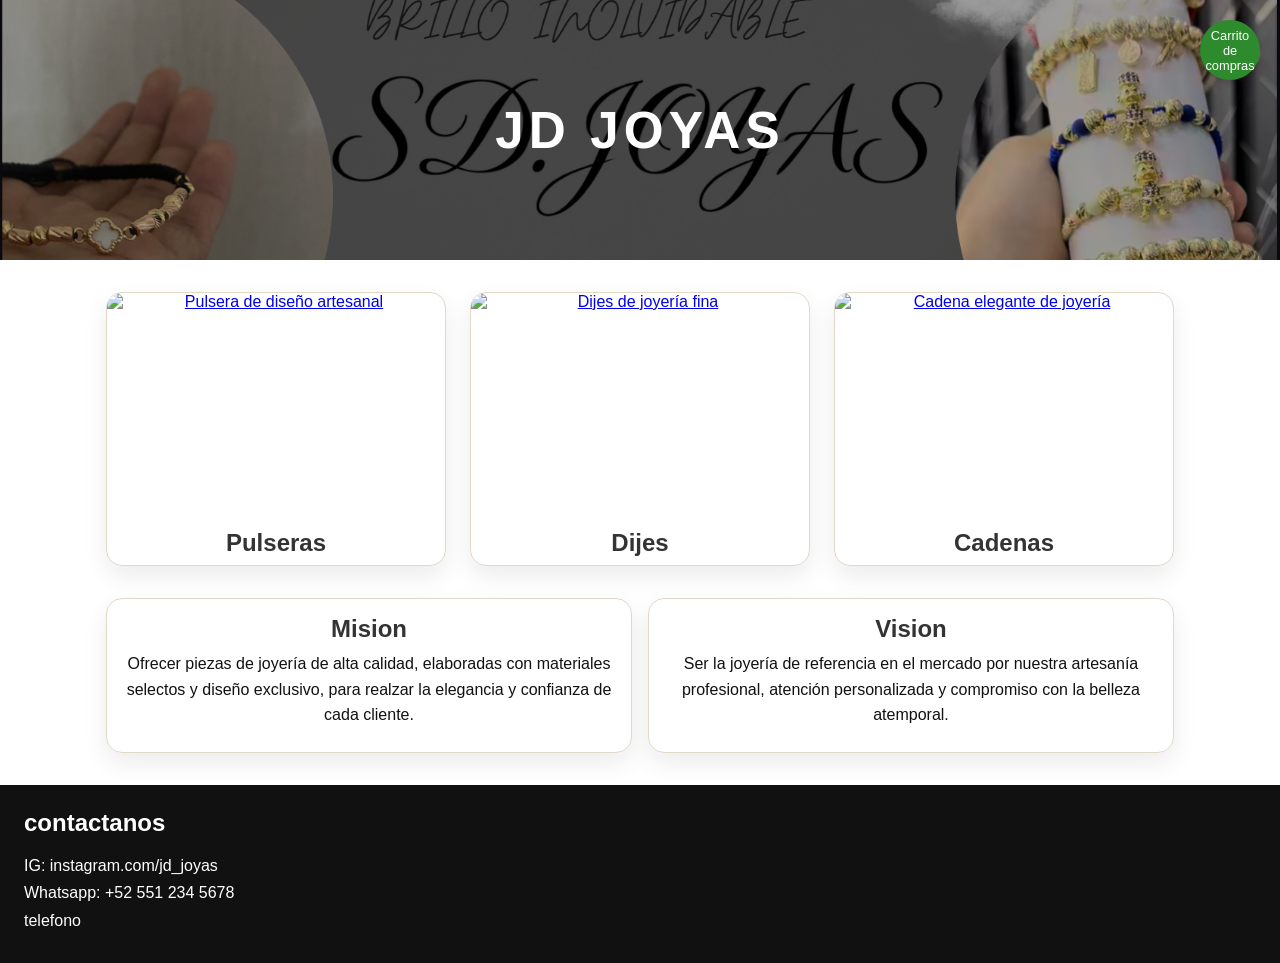
==== index.html @ 3b4cee5b "Add files via upload" ====
<!DOCTYPE html>
<html lang="en">
<head>
    <meta charset="UTF-8">
    <meta name="viewport" content="width=device-width, initial-scale=1.0">
    <title>JD Joyas</title>
    <link rel="stylesheet" href="Style.css">
</head>
<body>
    <header>
        <h1>Jd Joyas</h1>
        <button class="cart-button">Carrito de compras</button>
    </header>

    <main>
        <section>
            <article>
                <a href="pulseras/index.html">
                    <img src="https://th.bing.com/th/id/OIP.RUMwFuO3yNqTOf2bCgaKAgHaFV?w=207&h=149&c=7&r=0&o=7&dpr=1.1&pid=1.7&rm=3" alt="Pulsera de diseño artesanal">
                </a>
                <h2>pulseras</h2>
            </article>

            <article>
                <a href="dijes/index.html">
                    <img src="https://th.bing.com/th/id/OIP.oqOXFl1fdc5R7NaEpz6jbAHaEK?w=333&h=187&c=7&r=0&o=7&dpr=1.1&pid=1.7&rm=3" alt="Dijes de joyería fina">
                </a>
                <h2>dijes</h2>
            </article>

            <article>
                <a href="cadenas/index.html">
                    <img src="https://th.bing.com/th/id/OIP.CdmzSahfKK1O2Ea6IEVlBQHaHa?w=171&h=180&c=7&r=0&o=7&dpr=1.1&pid=1.7&rm=3" alt="Cadena elegante de joyería">
                </a>
                <h2>cadenas</h2>
            </article>
        </section>

        <section>
            <article>
                <h2>mision</h2>
                <p>Ofrecer piezas de joyería de alta calidad, elaboradas con materiales selectos y diseño exclusivo, para realzar la elegancia y confianza de cada cliente.</p>
            </article>

            <article>
                <h2>vision</h2>
                <p>Ser la joyería de referencia en el mercado por nuestra artesanía profesional, atención personalizada y compromiso con la belleza atemporal.</p>
            </article>
        </section>
    </main>

    <footer>
        <h2>contactanos</h2>
        <p><a href="https://www.instagram.com/jd_joyas" target="_blank" rel="noopener noreferrer">IG: instagram.com/jd_joyas</a></p>
        <p><a href="https://wa.me/525512345678?text=Hola%20JD%20Joyas" target="_blank" rel="noopener noreferrer">Whatsapp: +52 551 234 5678</a></p>
        <p>telefono</p>
    </footer>
</body>
</html>
---- Style.css ----
/* Estilo básico para JD Joyas */
:root {
    --fondo: #ffffff;
    --texto: #111111;
    --acento: white;
    --panel: rgba(0, 0, 0, 0.8);
    --blanco: #ffffff;
}

* {
    box-sizing: border-box;
}

html, body {
    margin: 0;
    padding: 0;
    font-family: Arial, Helvetica, sans-serif;
    background: var(--fondo);
    color: var(--texto);
}

body {
    min-height: 100vh;
}

header {
    background: linear-gradient(rgba(0,0,0,0.35), rgba(0,0,0,0.35)), url("img/Screenshot 2026-04-10 182547.png") center/cover no-repeat;
    min-height: 260px;
    display: flex;
    align-items: center;
    justify-content: center;
    text-align: center;
    color: var(--blanco);
    padding: 2rem 1rem;
}

header h1 {
    margin: 0;
    font-size: clamp(2rem, 4vw, 4rem);
    letter-spacing: 0.1em;
    text-transform: uppercase;
}

main {
    max-width: 1100px;
    margin: 2rem auto;
    padding: 0 1rem;
}

section {
    margin-bottom: 2rem;
}

section:first-of-type {
    display: grid;
    gap: 1.5rem;
    grid-template-columns: repeat(auto-fit, minmax(220px, 1fr));
}

article {
    background: rgba(255, 255, 255, 0.9);
    border: 1px solid #e1d8c8;
    border-radius: 16px;
    overflow: hidden;
    box-shadow: 0 10px 25px rgba(0,0,0,0.08);
    text-align: center;
    transition: transform 0.25s ease, box-shadow 0.25s ease;
}

article:hover {
    transform: translateY(-8px);
    box-shadow: 0 18px 35px rgba(0,0,0,0.12);
}

article img {
    width: 100%;
    display: block;
    object-fit: cover;
    min-height: 220px;
}

article h2 {
    margin: 1rem 0 0.5rem;
    color: var(--panel);
    text-transform: capitalize;
}

article p {
    margin: 0 1rem 1.5rem;
    line-height: 1.6;
}

section:nth-of-type(2) {
    display: grid;
    gap: 1rem;
    grid-template-columns: repeat(auto-fit, minmax(280px, 1fr));
}

.gallery h2 {
    grid-column: 1 / -1;
    margin: 0 0 1rem;
    font-size: 1.7rem;
    color: var(--panel);
}

.price-green {
    color: #2d8a2d;
    font-weight: 700;
    margin-bottom: 1rem;
}

footer:last-of-type {
    background: var(--texto);
    color: var(--fondo);
    padding: 1.5rem;
}

footer:last-of-type h2 {
    margin-top: 0;
}

footer:last-of-type p {
    margin: 0.6rem 0;
}

footer:last-of-type a {
    color: var(--acento);
    text-decoration: none;
}

footer:last-of-type a:hover {
    text-decoration: underline;
}

.cart-button {
    background-color: #2d8a2d;
    color: white;
    border: none;
    border-radius: 50%;
    width: 60px;
    height: 60px;
    font-size: 0.8rem;
    cursor: pointer;
    display: flex;
    align-items: center;
    justify-content: center;
    text-align: center;
    position: absolute;
    top: 20px;
    right: 20px;
    box-shadow: 0 4px 8px rgba(0,0,0,0.2);
}

.cart-button:hover {
    background-color: #1e5e1e;
}
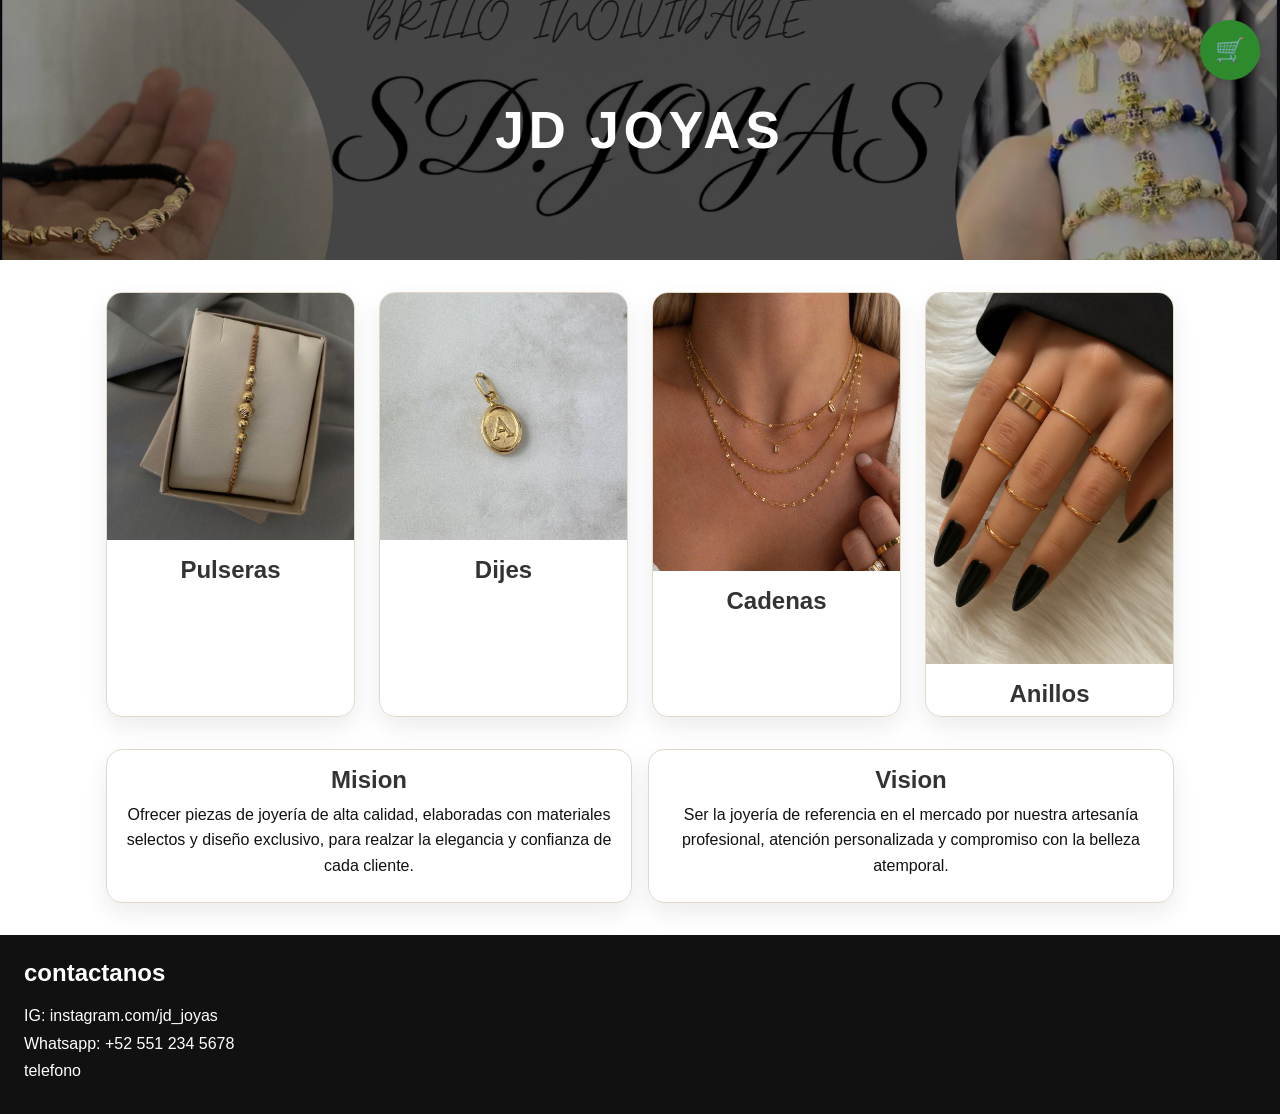
==== commit 74bc12c6: "Add files via upload" ====
--- a/index.html
+++ b/index.html
@@ -9,30 +9,37 @@
 <body>
     <header>
         <h1>Jd Joyas</h1>
-        <button class="cart-button">Carrito de compras</button>
+        <button class="cart-button">🛒</button>
     </header>
 
     <main>
         <section>
             <article>
                 <a href="pulseras/index.html">
-                    <img src="https://th.bing.com/th/id/OIP.RUMwFuO3yNqTOf2bCgaKAgHaFV?w=207&h=149&c=7&r=0&o=7&dpr=1.1&pid=1.7&rm=3" alt="Pulsera de diseño artesanal">
+                    <img src="../img/manilla1.jpeg" alt="Pulsera de diseño artesanal">
                 </a>
                 <h2>pulseras</h2>
             </article>
 
             <article>
                 <a href="dijes/index.html">
-                    <img src="https://th.bing.com/th/id/OIP.oqOXFl1fdc5R7NaEpz6jbAHaEK?w=333&h=187&c=7&r=0&o=7&dpr=1.1&pid=1.7&rm=3" alt="Dijes de joyería fina">
+                    <img src="../img/dijes1.jpeg" alt="Dijes de joyería fina">
                 </a>
                 <h2>dijes</h2>
             </article>
 
             <article>
                 <a href="cadenas/index.html">
-                    <img src="https://th.bing.com/th/id/OIP.CdmzSahfKK1O2Ea6IEVlBQHaHa?w=171&h=180&c=7&r=0&o=7&dpr=1.1&pid=1.7&rm=3" alt="Cadena elegante de joyería">
+                    <img src="../img/collar3.jpeg" alt="Cadena elegante de joyería">
                 </a>
                 <h2>cadenas</h2>
+            </article>
+
+            <article>
+                <a href="anillos/index.html">
+                    <img src="../img/anillo4.jpeg" alt="Anillos de joyería fina">
+                </a>
+                <h2>anillos</h2>
             </article>
         </section>
 
--- a/Style.css
+++ b/Style.css
@@ -24,7 +24,7 @@
 }
 
 header {
-    background: linear-gradient(rgba(0,0,0,0.35), rgba(0,0,0,0.35)), url("img/Screenshot 2026-04-10 182547.png") center/cover no-repeat;
+    background: linear-gradient(rgba(0,0,0,0.35), rgba(0,0,0,0.35)), url("img/header.png") center/cover no-repeat;
     min-height: 260px;
     display: flex;
     align-items: center;
@@ -139,7 +139,7 @@
     border-radius: 50%;
     width: 60px;
     height: 60px;
-    font-size: 0.8rem;
+    font-size: 1.5rem;
     cursor: pointer;
     display: flex;
     align-items: center;
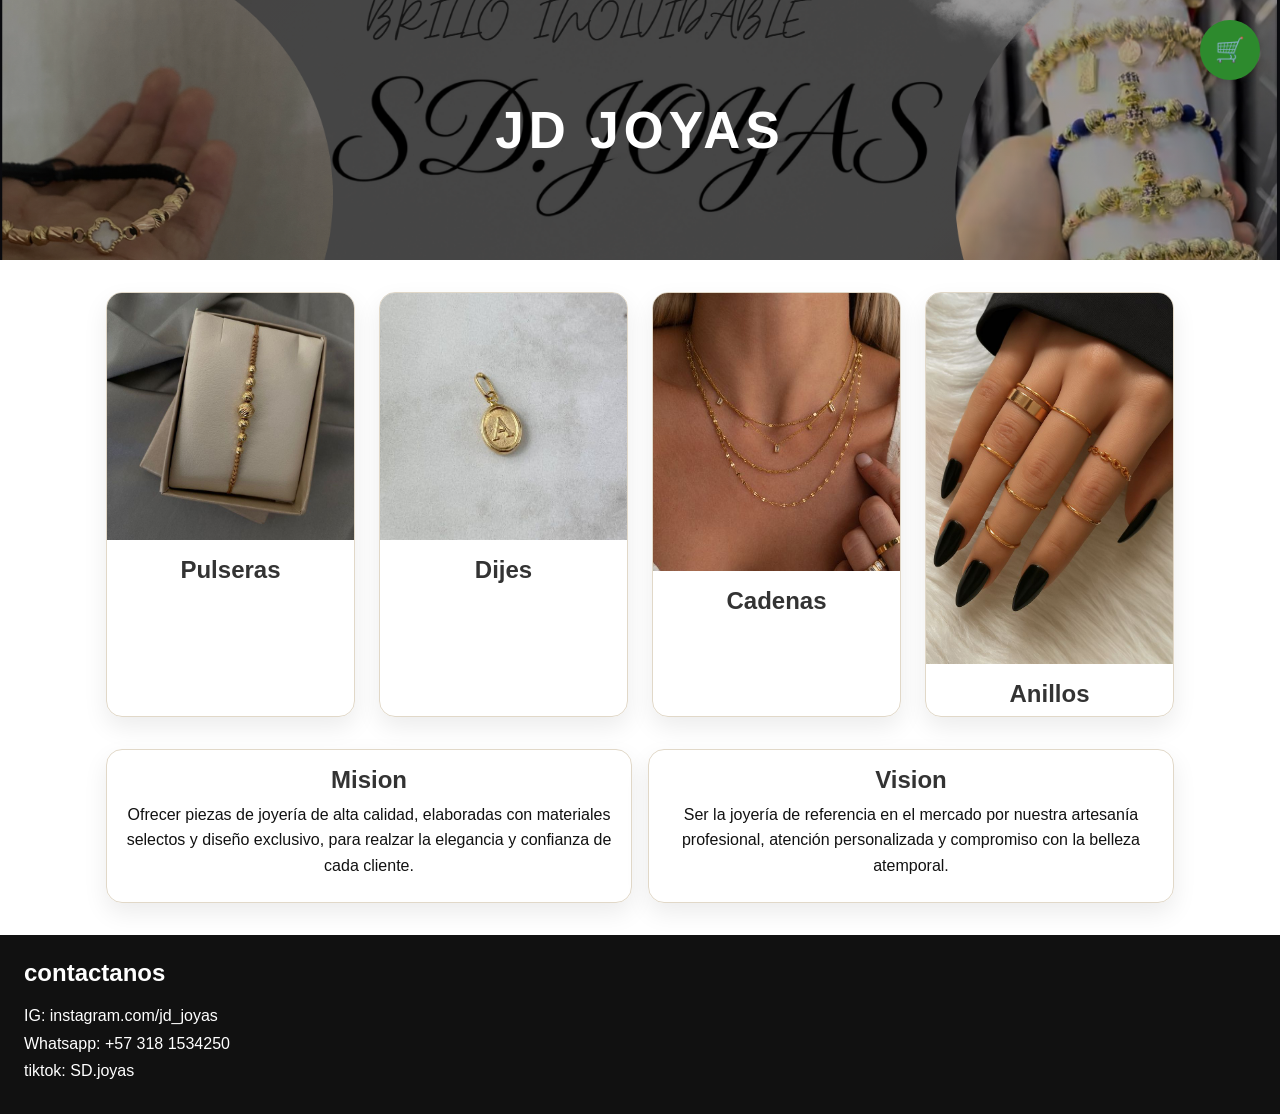
==== commit ff3a5b44: "Update index.html" ====
--- a/index.html
+++ b/index.html
@@ -16,28 +16,28 @@
         <section>
             <article>
                 <a href="pulseras/index.html">
-                    <img src="../img/manilla1.jpeg" alt="Pulsera de diseño artesanal">
+                    <img src="img/manilla1.jpeg" alt="Pulsera de diseño artesanal">
                 </a>
                 <h2>pulseras</h2>
             </article>
 
             <article>
                 <a href="dijes/index.html">
-                    <img src="../img/dijes1.jpeg" alt="Dijes de joyería fina">
+                    <img src="img/dijes1.jpeg" alt="Dijes de joyería fina">
                 </a>
                 <h2>dijes</h2>
             </article>
 
             <article>
                 <a href="cadenas/index.html">
-                    <img src="../img/collar3.jpeg" alt="Cadena elegante de joyería">
+                    <img src="img/collar3.jpeg" alt="Cadena elegante de joyería">
                 </a>
                 <h2>cadenas</h2>
             </article>
 
             <article>
                 <a href="anillos/index.html">
-                    <img src="../img/anillo4.jpeg" alt="Anillos de joyería fina">
+                    <img src="img/anillo4.jpeg" alt="Anillos de joyería fina">
                 </a>
                 <h2>anillos</h2>
             </article>
@@ -58,9 +58,9 @@
 
     <footer>
         <h2>contactanos</h2>
-        <p><a href="https://www.instagram.com/jd_joyas" target="_blank" rel="noopener noreferrer">IG: instagram.com/jd_joyas</a></p>
-        <p><a href="https://wa.me/525512345678?text=Hola%20JD%20Joyas" target="_blank" rel="noopener noreferrer">Whatsapp: +52 551 234 5678</a></p>
-        <p>telefono</p>
+        <p><a href="https://www.instagram.com/SD.joyeria_" target="_blank" rel="noopener noreferrer">IG: instagram.com/jd_joyas</a></p>
+        <p><a href="https://wa.me/3181534250?text=Hola%20JD%20Joyas" target="_blank" rel="noopener noreferrer">Whatsapp: +57 318 1534250</a></p>
+        <p><a href="https://www.tiktok.com/@SD.joyas" arget="_blank" rel="noopener noreferrer">tiktok: SD.joyas</a></p>
     </footer>
 </body>
-</html>+</html>
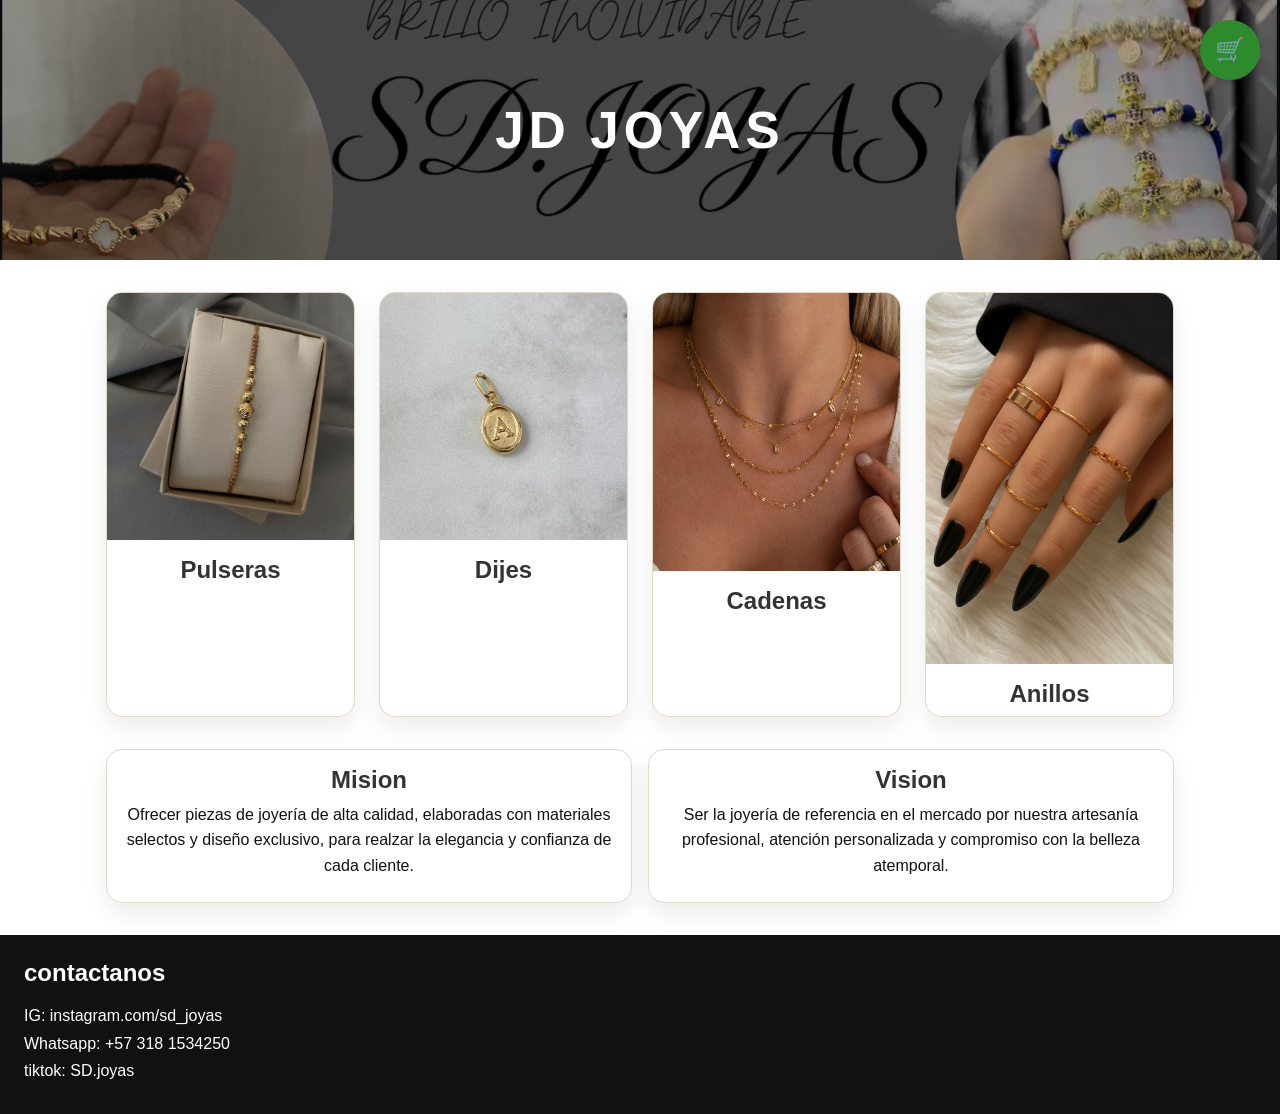
==== commit 96946ef8: "Fix HTML encoding issues in index.html" ====
--- a/index.html
+++ b/index.html
@@ -58,7 +58,7 @@
 
     <footer>
         <h2>contactanos</h2>
-        <p><a href="https://www.instagram.com/SD.joyeria_" target="_blank" rel="noopener noreferrer">IG: instagram.com/jd_joyas</a></p>
+        <p><a href="https://www.instagram.com/SD.joyeria_" target="_blank" rel="noopener noreferrer">IG: instagram.com/sd_joyas</a></p>
         <p><a href="https://wa.me/3181534250?text=Hola%20JD%20Joyas" target="_blank" rel="noopener noreferrer">Whatsapp: +57 318 1534250</a></p>
         <p><a href="https://www.tiktok.com/@SD.joyas" arget="_blank" rel="noopener noreferrer">tiktok: SD.joyas</a></p>
     </footer>
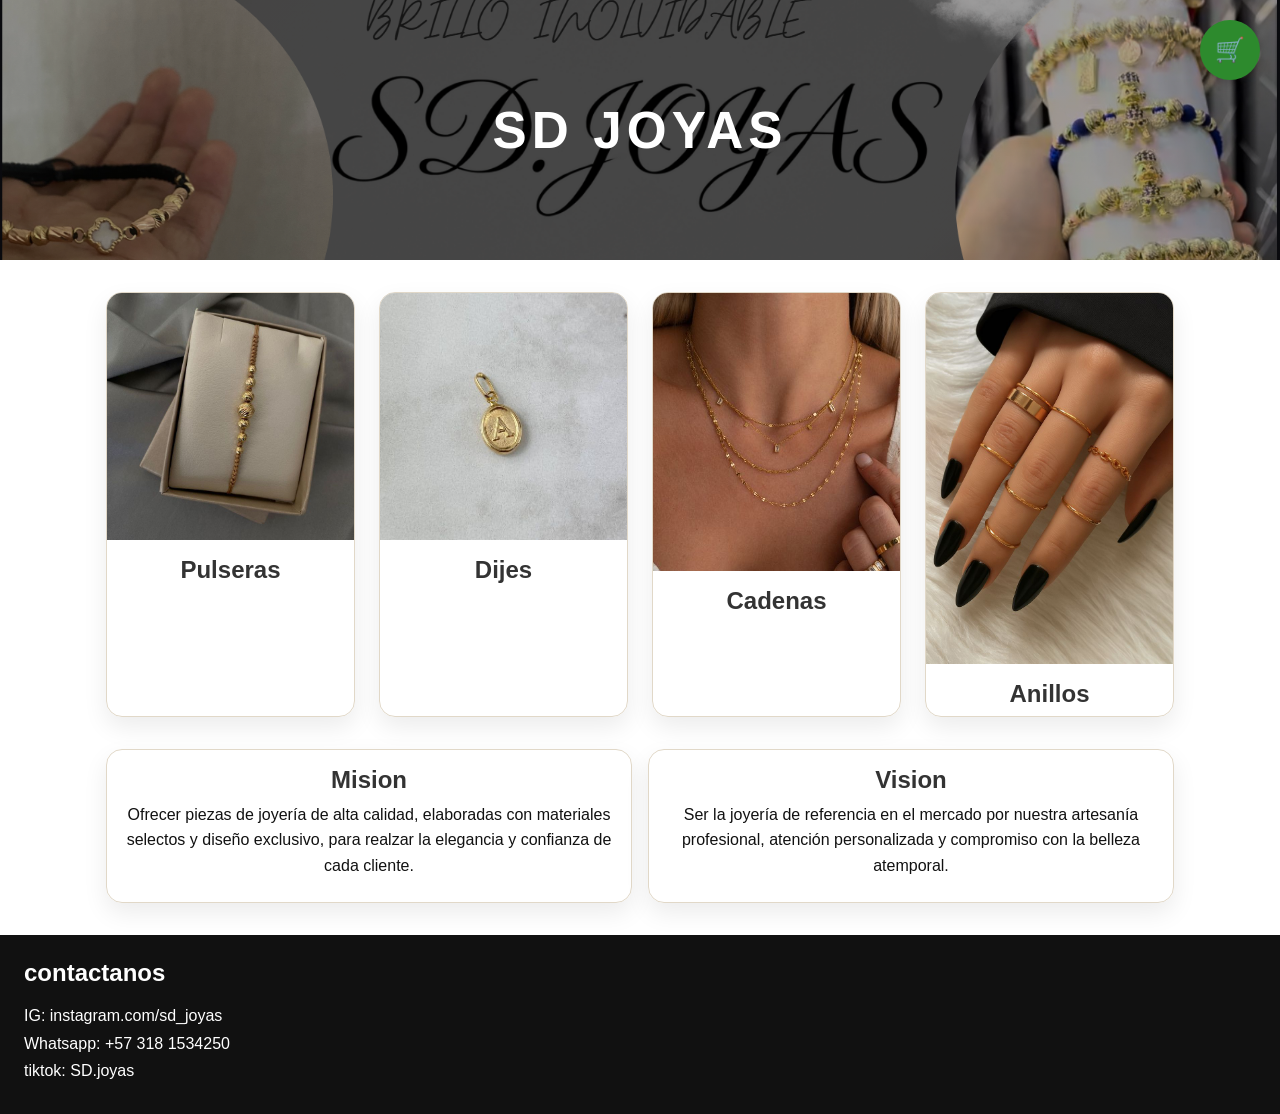
==== commit 020f80e9: "Update HTML structure and title for SD Joyas" ====
--- a/index.html
+++ b/index.html
@@ -3,12 +3,12 @@
 <head>
     <meta charset="UTF-8">
     <meta name="viewport" content="width=device-width, initial-scale=1.0">
-    <title>JD Joyas</title>
+    <title>SD Joyas</title>
     <link rel="stylesheet" href="Style.css">
 </head>
 <body>
     <header>
-        <h1>Jd Joyas</h1>
+        <h1>Sd Joyas</h1>
         <button class="cart-button">🛒</button>
     </header>
 
